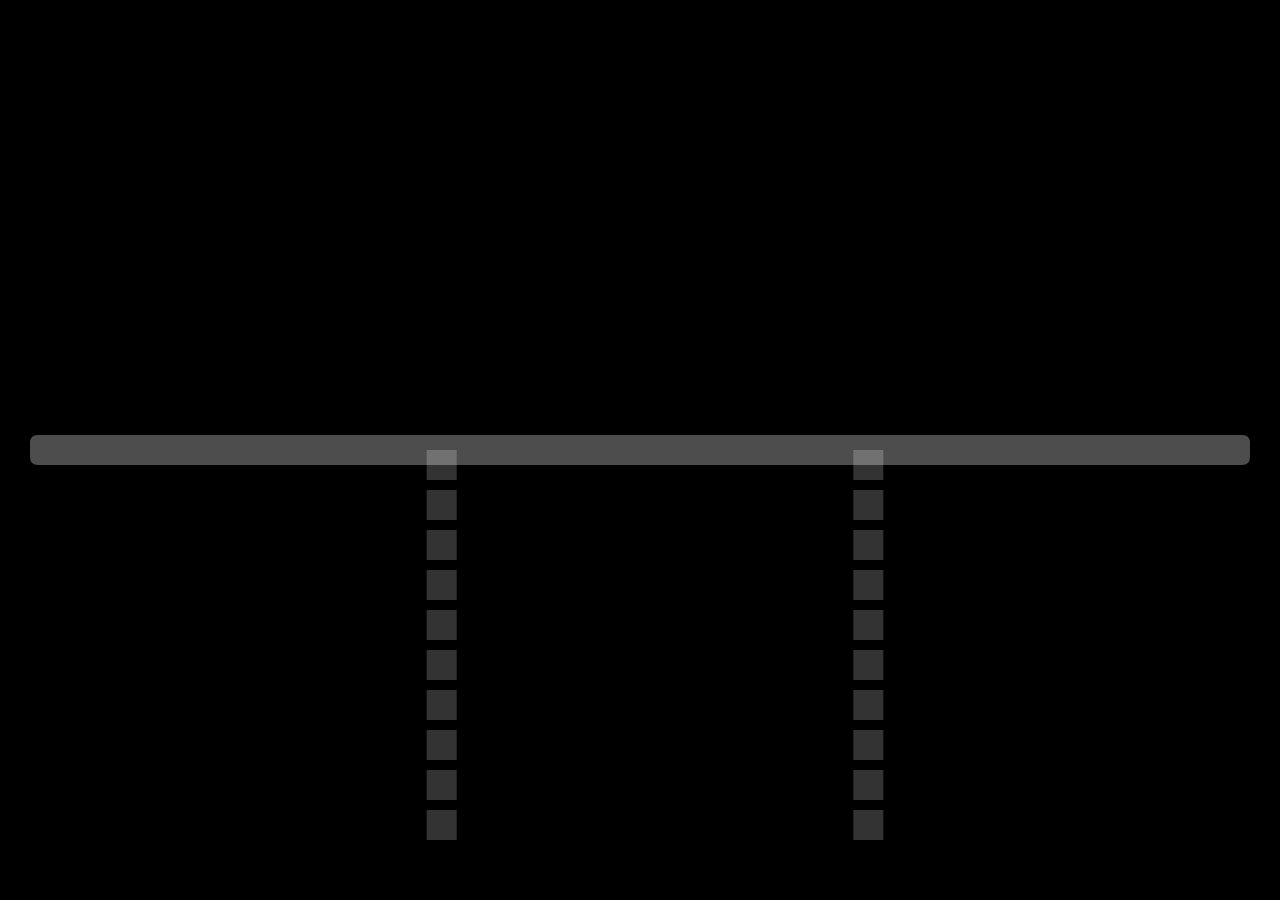
==== src/study/20220512/DatePickerSlider/index.html @ a4fb9be9 "roundRect ui 작업" ====
<!DOCTYPE html>
<html lang="en">
    <head>
        <meta charset="UTF-8" />
        <meta http-equiv="X-UA-Compatible" content="IE=edge" />
        <meta name="viewport" content="width=device-width, initial-scale=1.0" />
        <title> DatePicker slider</title>
        <style>
            * {
                margin: 0;
                padding: 0;
            }
            canvas {
                position: fixed;
                top: 0;
                left: 0;
                width: 100%;
                height: 100%;
                background: #000;
            }
        </style>
    </head>
    <body>
        <canvas></canvas>
        <script type="module" src="./index.js"></script>
    </body>
</html>
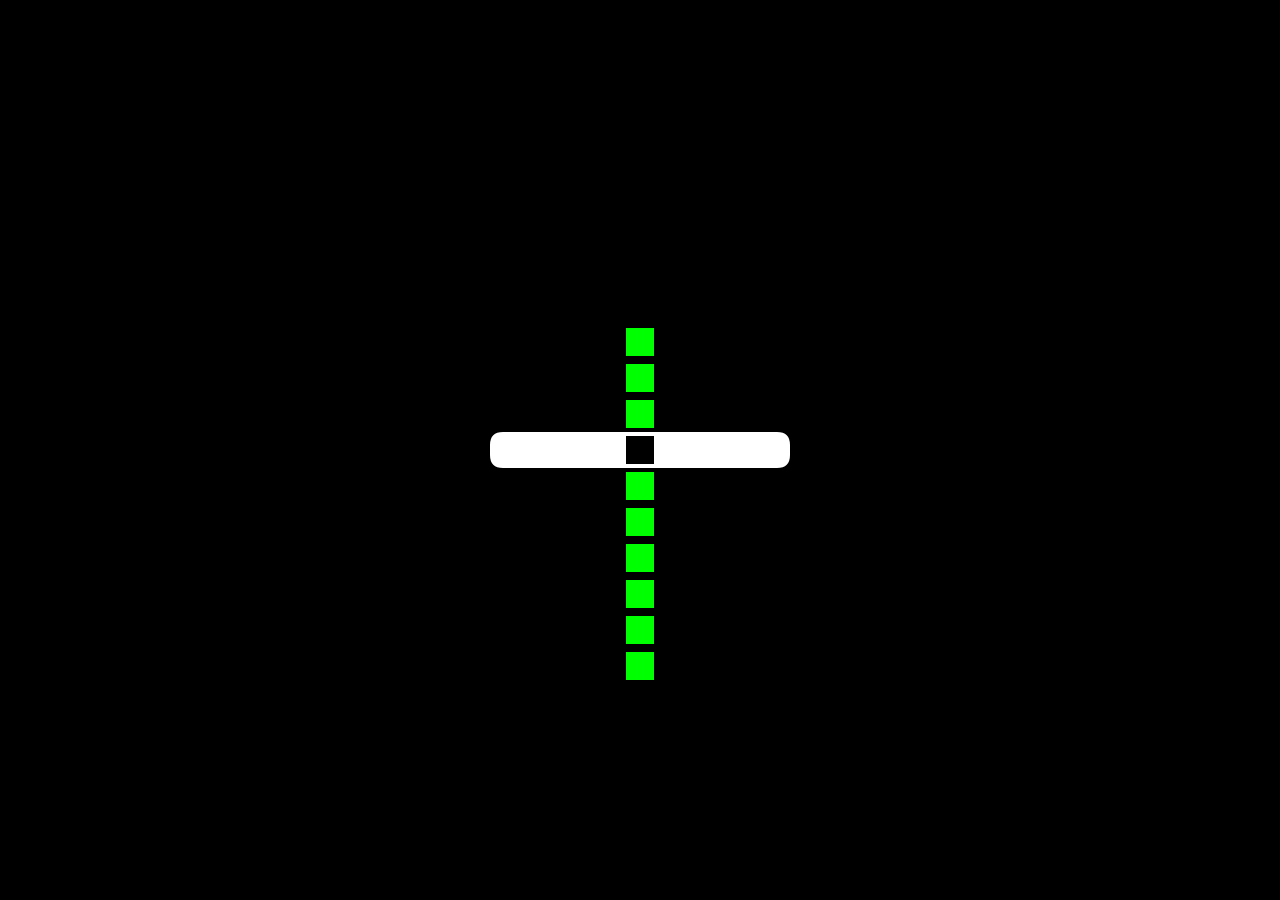
==== commit a259dc3e: "2차원 충돌 및 버블 작업" ====
--- a/src/study/20220512/DatePickerSlider/index.html
+++ b/src/study/20220512/DatePickerSlider/index.html
@@ -6,6 +6,9 @@
         <meta name="viewport" content="width=device-width, initial-scale=1.0" />
         <title> DatePicker slider</title>
         <style>
+            body {
+                overflow: hidden;
+            }
             * {
                 margin: 0;
                 padding: 0;
@@ -18,6 +21,9 @@
                 height: 100%;
                 background: #000;
             }
+            ul {
+                display: none;
+            }
         </style>
     </head>
     <body>
